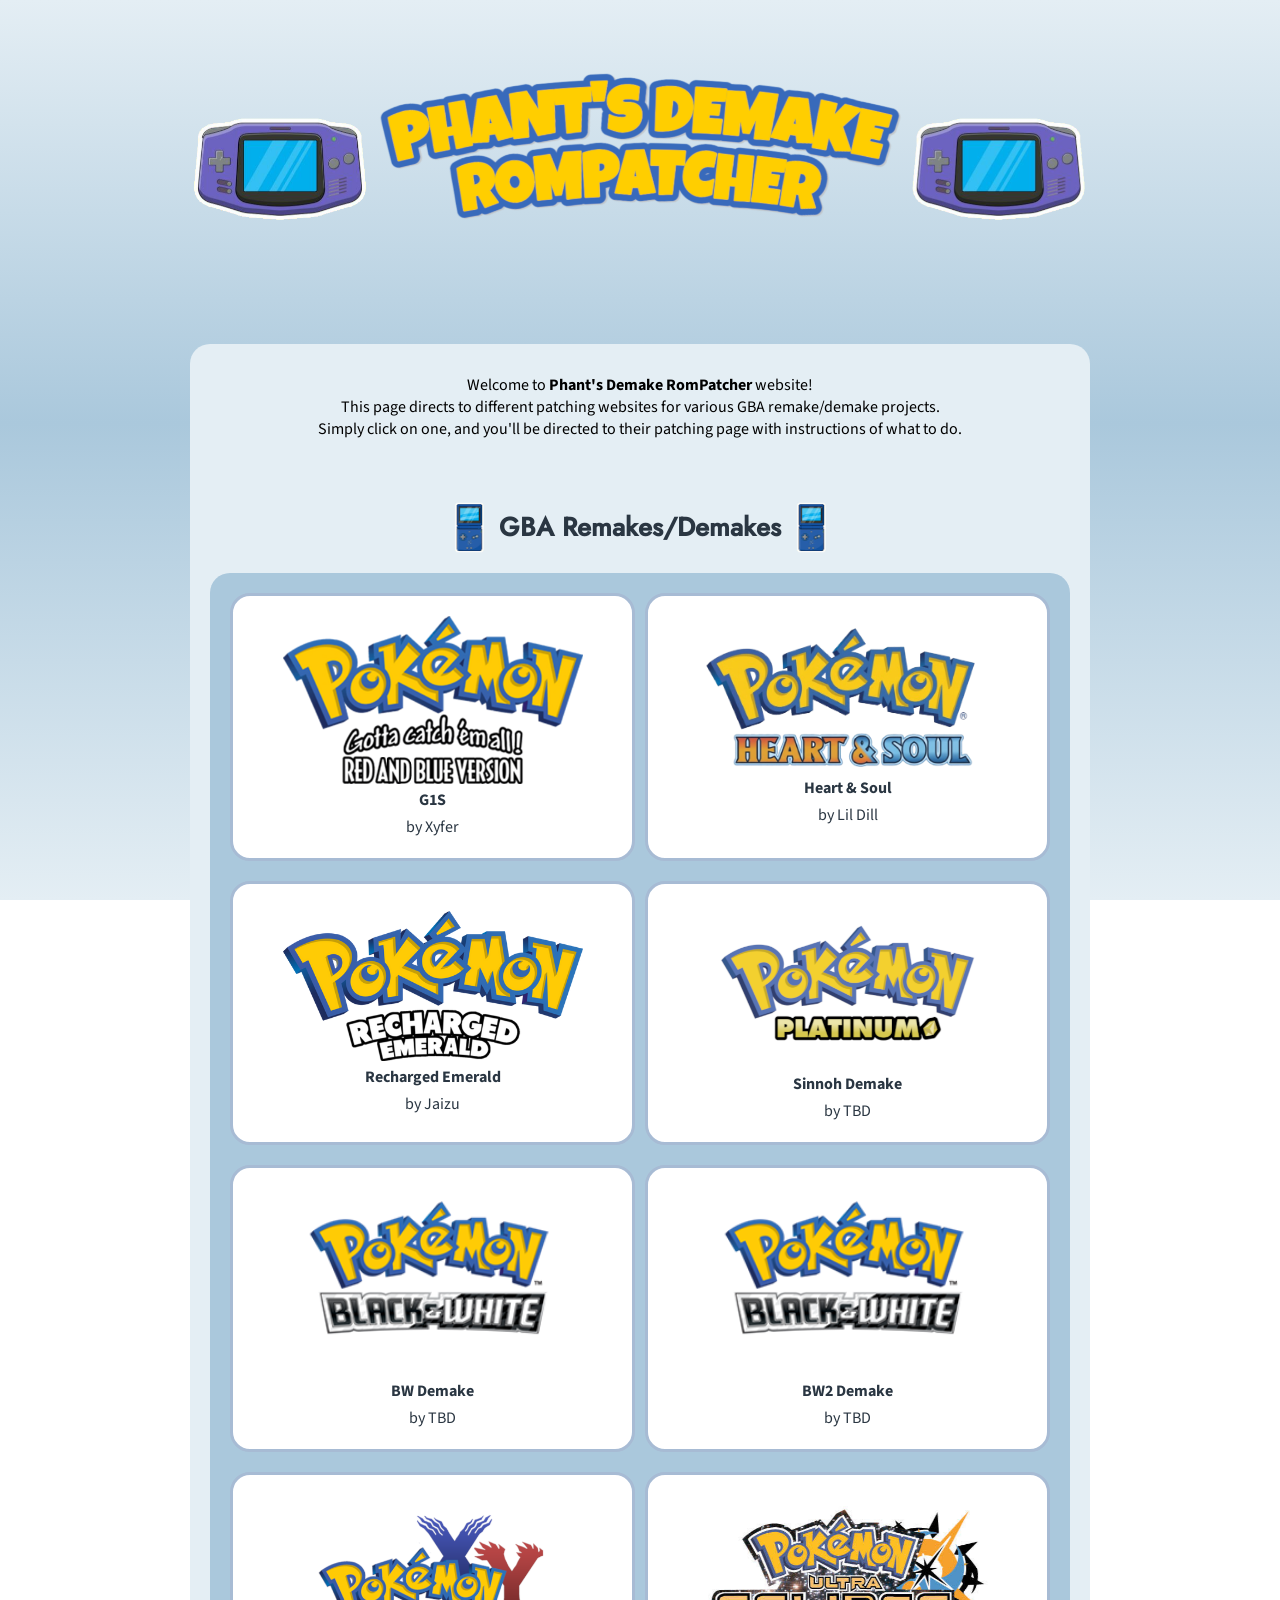
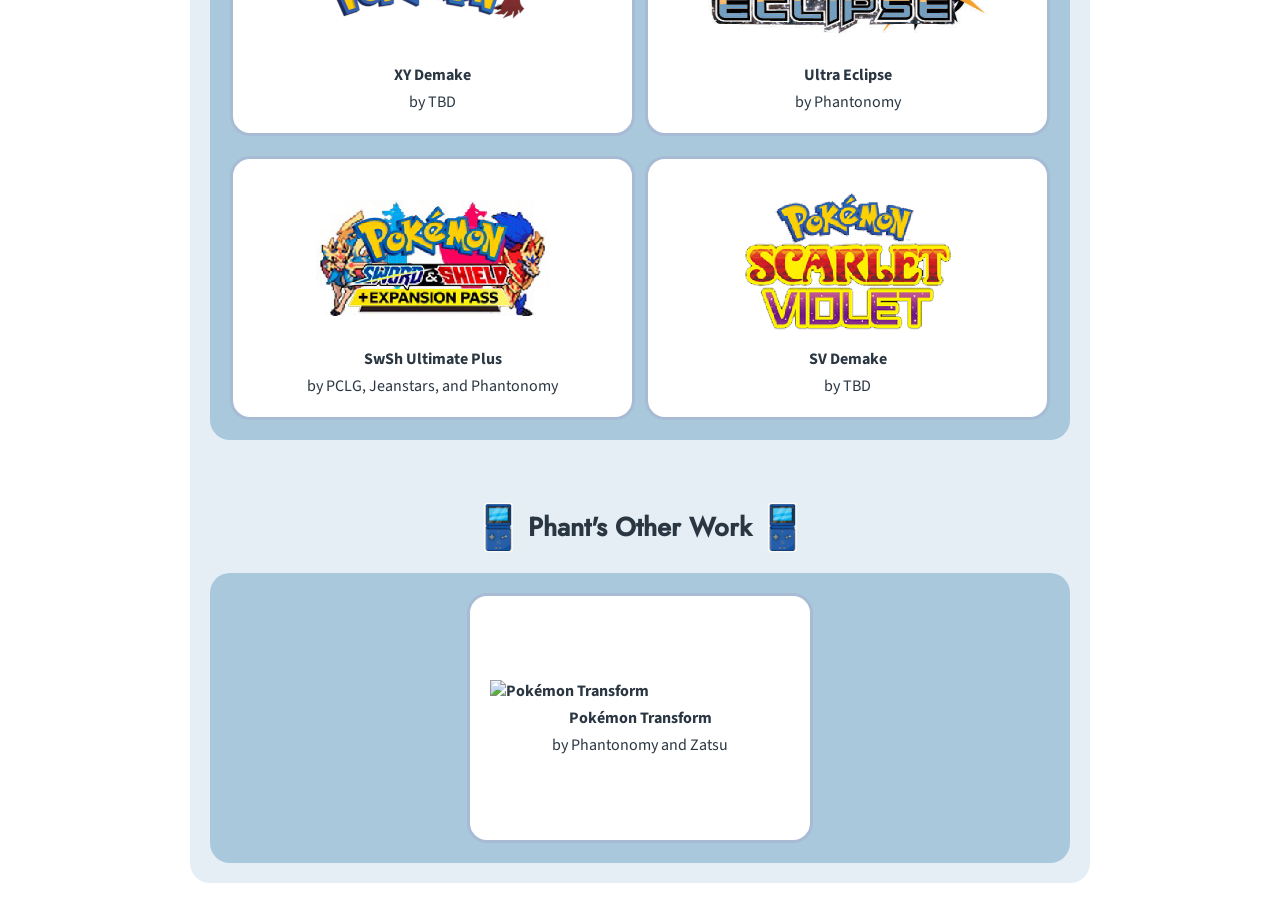
==== index.html @ 4da74973 "the start of the demake patcher" ====
<!DOCTYPE html>
<html translate="no">

<head>
    <meta charset="UTF-8">
    <meta name="viewport" content="width=device-width, initial-scale=1.0">
    <link rel="icon" href="./assets/images/favicon.ico" type="image/x-icon">
    <title>Phant's Demake RomPatcher</title>
    <link href="./style.css" rel="stylesheet" type="text/css" media="all">
    <link rel="icon" href="./assets/team-aqua-logo.png" type="image/x-icon" />
    <link rel="preconnect" href="https://fonts.googleapis.com">
    <link rel="preconnect" href="https://fonts.gstatic.com" crossorigin>
    <link
        href="https://fonts.googleapis.com/css2?family=EB+Garamond:ital,wght@0,400..800;1,400..800&family=Source+Sans+3:ital,wght@0,200..900;1,200..900&display=swap"
        rel="stylesheet">
</head>

<body>
    <div id="container">
        <div id="header">
            <img src="./assets/images/phantsdemakerompatcherbanneragb.png" alt="logo" />
        </div>
        <main>
            <p class="intro">
                Welcome to <strong>Phant's Demake RomPatcher</strong> website!<br />
                This page directs to different patching
                websites for various GBA remake/demake projects.<br />
                Simply click on one, and you'll be directed to their patching page
                with instructions of what to do.
            </p>

            <!--
            To add your own hack, copy the template below and add it underneath the proper headers

                        <a class="hack_button" href="./hacks/game">
                            <img src="./hacks/game/logo.png" alt="Game Name">
                            <h4>Game Name</h4>
                            <p>by Author</p>
                        </a>

            -->

            <div>&nbsp;</div> <!-- Invisible Character for Padding -->
            <div class="hacks_block">
                <div class="hacks_block_title">
                    <!-- <img src="assets/images/team-aqua-logo.png"> -->
                    <img src="assets/images/gba-sp-smol.png">
                    <h2>GBA Remakes/Demakes</h2>
                    <img src="assets/images/gba-sp-smol.png">
                </div>

                <div class="hacks_subblock">
                    <div class="hack_buttons">
                        <a class="hack_button" href="./hacks/tbd/">
                            <img src="./hacks/gen1/logo.png" alt="G1S">
                            <h4>G1S</h4>
                            <p>by Xyfer</p>
                        </a>
                        
                        <a class="hack_button" href="./hacks/tbd/">
                            <img src="./hacks/gen2/logo.png" alt="HnS">
                            <h4>Heart & Soul</h4>
                            <p>by Lil Dill</p>
                        </a>
                        
                        <a class="hack_button" href="./hacks/tbd">
                            <img src="./hacks/gen3/logo.png" alt="Recharged Emerald">
                            <h4>Recharged Emerald</h4>
                            <p>by Jaizu</p>
                        </a>
                        
                        <a class="hack_button" href="./hacks/tbd">
                            <img src="./hacks/gen4/logo.png" alt="Sinnoh Demake">
                            <h4>Sinnoh Demake</h4>
                            <p>by TBD</p>
                        </a>
                        
                        <a class="hack_button" href="./hacks/tbd/">
                            <img src="./hacks/gen5.1/logo.png" alt="BW Demake">
                            <h4>BW Demake</h4>
                            <p>by TBD</p>
                        </a>
                        
                        <a class="hack_button" href="./hacks/tbd/">
                            <img src="./hacks/gen5.2/logo.png" alt="BW2 Demake">
                            <h4>BW2 Demake</h4>
                            <p>by TBD</p>
                        </a>
                        
                        <a class="hack_button" href="./hacks/tbd/">
                            <img src="./hacks/gen6/logo.png" alt="XY Demake">
                            <h4>XY Demake</h4>
                            <p>by TBD</p>
                        </a>

                        <a class="hack_button" href="./hacks/ultra_eclipse/">
                            <img src="./hacks/ultra_eclipse/logo.png" alt="Ultra Eclipse">
                            <h4>Ultra Eclipse</h4>
                            <p>by Phantonomy</p>
                        </a>
                        
                        <a class="hack_button" href="./hacks/swsh/">
                            <img src="./hacks/swsh/logo.png" alt="SwSh Ultimate Plus">
                            <h4>SwSh Ultimate Plus</h4>
                            <p>by PCLG, Jeanstars, and Phantonomy</p>
                        </a>

                        <a class="hack_button" href="./hacks/tbd/">
                            <img src="./hacks/gen9/logo.png" alt="SV Demake">
                            <h4>SV Demake</h4>
                            <p>by TBD</p>
                        </a>
                    </div>
                </div>
            </div>

            <div>&nbsp;</div> <!-- Invisible Character for Padding -->
            <div class="hacks_block">
                <div class="hacks_block_title">
                    <!-- <img src="assets/images/team-aqua-logo.png"> -->
                    <img src="assets/images/gba-sp-smol.png">
                    <h2>Phant's Other Work</h2>
                    <img src="assets/images/gba-sp-smol.png">
                </div>
                <div class="hacks_subblock">
                    <div class="hack_buttons">
                        <a class="hack_button" href="./hacks/transform">
                            <img src="./hacks/transform/logo_pink.png" alt="Pokémon Transform">
                            <h4>Pokémon Transform</h4>
                            <p>by Phantonomy and Zatsu</p>
                        </a>
                    </div>
                </div>
            </div>
        </main>
    </div>
</body>

</html>
---- style.css ----
/* @FONT-FACES */
@import url('https://fonts.googleapis.com/css?family=Open+Sans:400,700');
@import url('https://fonts.googleapis.com/css?family=Roboto+Mono:300');

:root {
    --header-image: url('./assets/images/phantsdemakerompatcherbanneragb.png');
    --color-primary: #8AA8C7;
    --color-primary-dark-1: #2A3642;
    --color-primary-light-1: #A7BBD4;
    --color-primary-light-2: #E4EEF4;
    --color-primary-light-3: #AAC8DC ;
}

p, h1, h2, h3, h4, h5, h6 {
    padding: 0;
    margin: 0;
}

h1, h2, h3, h4, h5, h6 {
    text-align: center;
}

a { 
  color: var(--color-primary-dark-1);
  font-weight: bold;
  text-decoration:none;
}

a:hover {
    color: var(--color-primary);
}

body {
    font-family: "Source Sans 3", sans-serif;
    margin: 0;
    background: #E4EEF4;
    background: linear-gradient(360deg, 
        rgba(228, 238, 244, 1) 0%,
        rgba(170, 200, 220, 1) 53%,
        rgba(228, 238, 244, 1) 100% 
    );
    background-attachment: fixed;
    display: flex;
    flex-direction: column;
    justify-content: flex-start;
    align-items: center;
    padding: 20px;
}

* {
    box-sizing: border-box;
}

/* the "container" is what wraps your entire website */
/* if you want something (like the header) to be Wider than
the other elements, you will need to move that div outside
of the container */
#container {
    max-width: 900px;
}

#header > img {
    width: 100%;
}

main {
    display: flex;
    flex-direction: column;
    justify-content: flex-start;
    align-items: center;
    row-gap: 20px;
    background-color: #E4EEF4;
    padding-left: 20px;
    padding-right: 20px;
    padding-top: 30px;
    padding-bottom: 20px;
    border-radius: 20px;
}

.intro {
    text-align: center;
    padding-left: 20px;
    padding-right: 20px;
}

.hacks_block {
    display: flex;
    flex-direction: column;
    justify-content: flex-start;
    align-items: center;
    row-gap: 20px;
    width: 100%;
}

.hacks_block > .hacks_block_title {
    display: flex;
    flex-direction: row;
    justify-content: space-between;
    align-items: center;
    column-gap: 10px;
}

.hacks_block > .hacks_block_title > h2 {
    color: var(--color-primary-dark-1);
    font-size: 26px;
    font-family: 'Jost', sans-serif;
}

.hacks_block > .hacks_block_title > img {
    width: 40px;
}

.hacks_subblock {
    display: flex;
    flex-direction: column;
    justify-content: space-between;
    align-items: center;
    row-gap: 20px;
    width: 100%;
    padding: 20px;
    border-radius: 20px;
    background-color: var(--color-primary-light-3);
}

.hacks_subblock > .hacks_subblock_title {
    color: var(--color-primary-dark-1);
    font-size: 20px;
    font-family: 'Jost', sans-serif;
}

.hacks_subblock > .hack_buttons {
    display: flex;
    flex-direction: row;
    justify-content: space-evenly;
    align-items: stretch;
    flex-wrap: wrap;
    row-gap: 20px;
    column-gap: 10px;
}

.hacks_subblock > .hack_buttons > .hack_button {
    display: flex;
    flex-direction: column;
    justify-content: center;
    align-items: center;
    row-gap: 5px;
    border: 3px solid var(--color-primary-light-1);
    border-radius: 20px;
    padding: 20px;
    background-color: white;
    flex: 1 1 250px;
    min-height: 250px;
}

.hacks_subblock > .hack_buttons > .hack_button:hover {
    border-color: var(--color-primary-light-2);
}

.hacks_subblock > .hack_buttons > .hack_button > p {
    font-size: 16px;
    font-weight: normal;
}

.hacks_subblock > .hack_buttons > .hack_button > img {
    width: 300px;
}

@font-face {
    font-family: Bang-Tamvan;
    src: url('./assets/fonts/Bang%20Tamvan.ttf');
}

@font-face {
    font-family: Rounds-Neue;
    src: url('./assets/fonts/Rounds Neue/TT%20Rounds%20Neue%20Regular.ttf');
}

@font-face {
    font-family: Rounds-Neue;
    src: url('./assets/fonts/Rounds Neue/TT%20Rounds%20Neue%20Bold.ttf');
    font-weight: bold;
    }

@font-face {
    font-family: Rounds-Neue;
    src: url('./assets/fonts/Rounds Neue/TT%20Rounds%20Neue%20Medium%20Italic.ttf');
    font-style: italic;
}

@font-face {
    font-family: Rounds-Neue;
    src: url('./assets/fonts/Rounds Neue/TT%20Rounds%20Neue%20Bold%20Italic.ttf');
    font-style: italic;
    font-weight: bold;
}

@font-face {
    font-family: Jost;
    src: url('./assets/fonts/Jost/Jost-Medium.ttf');
}
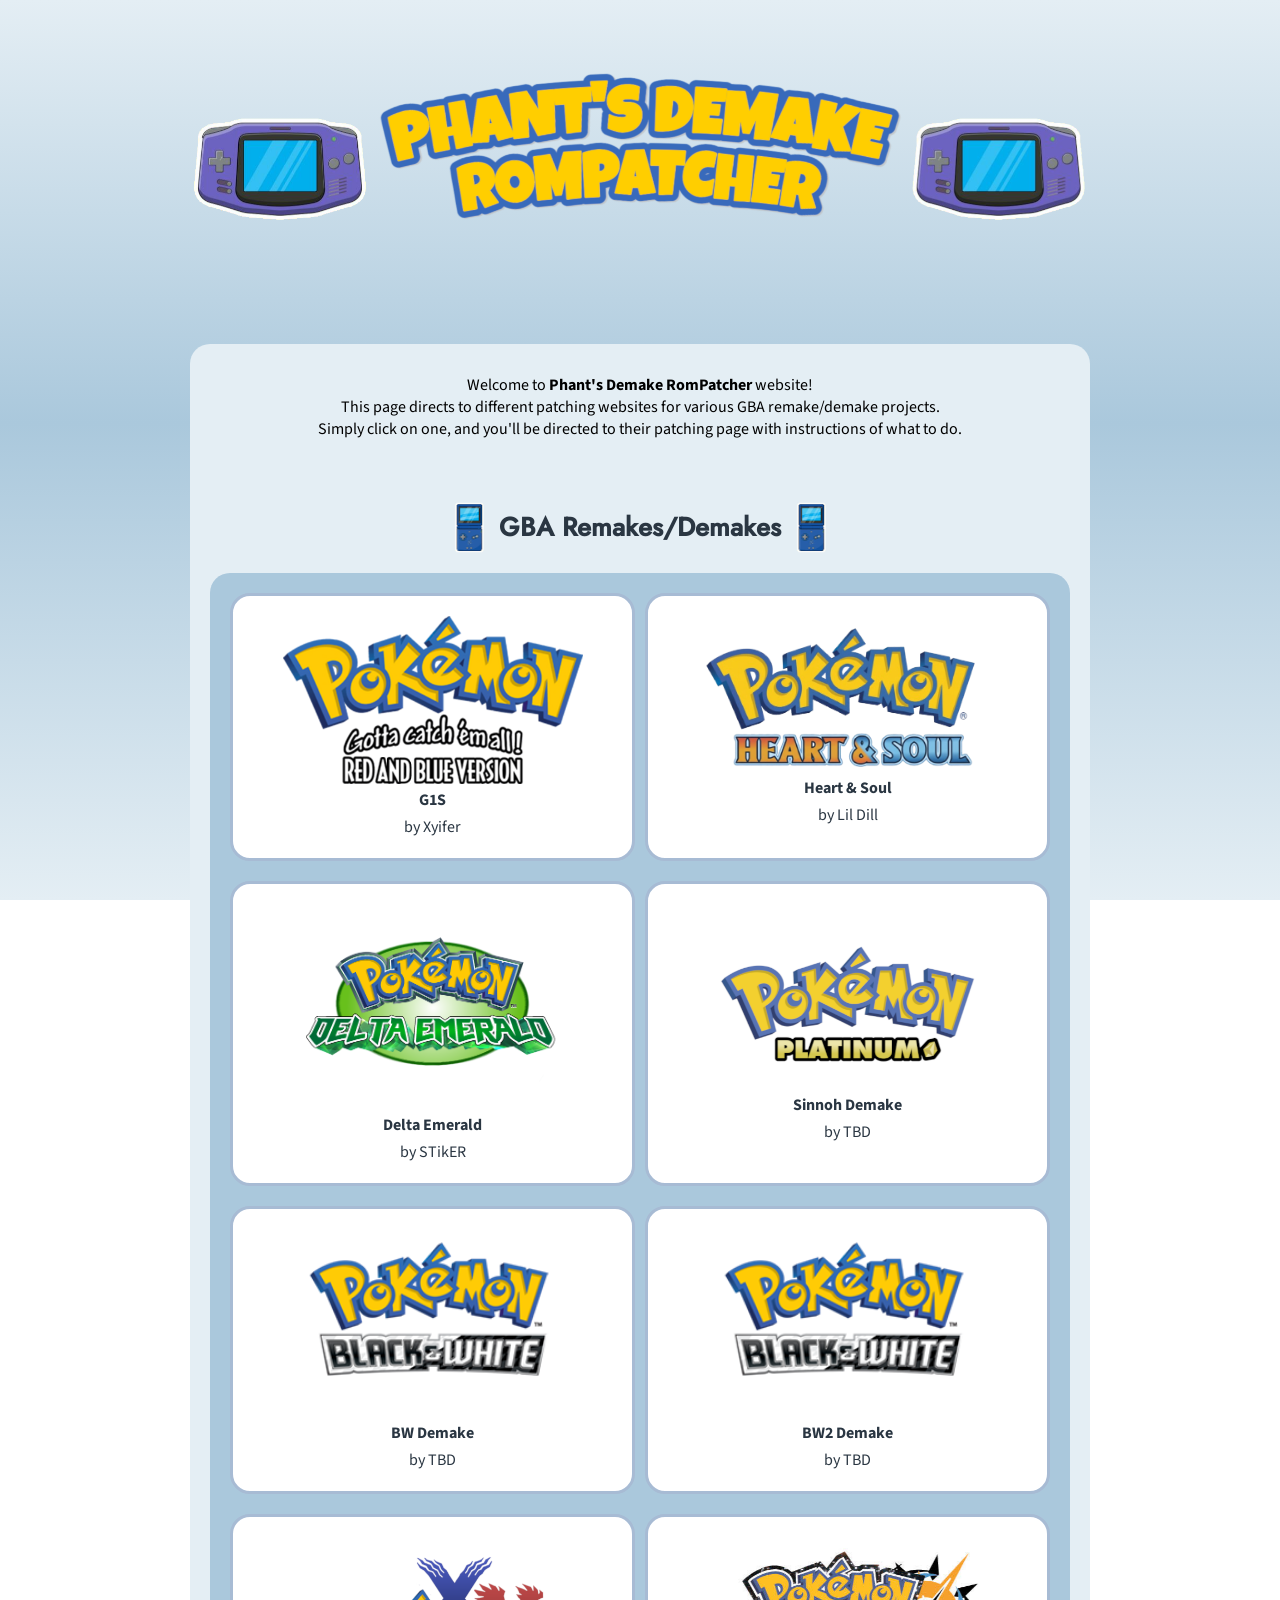
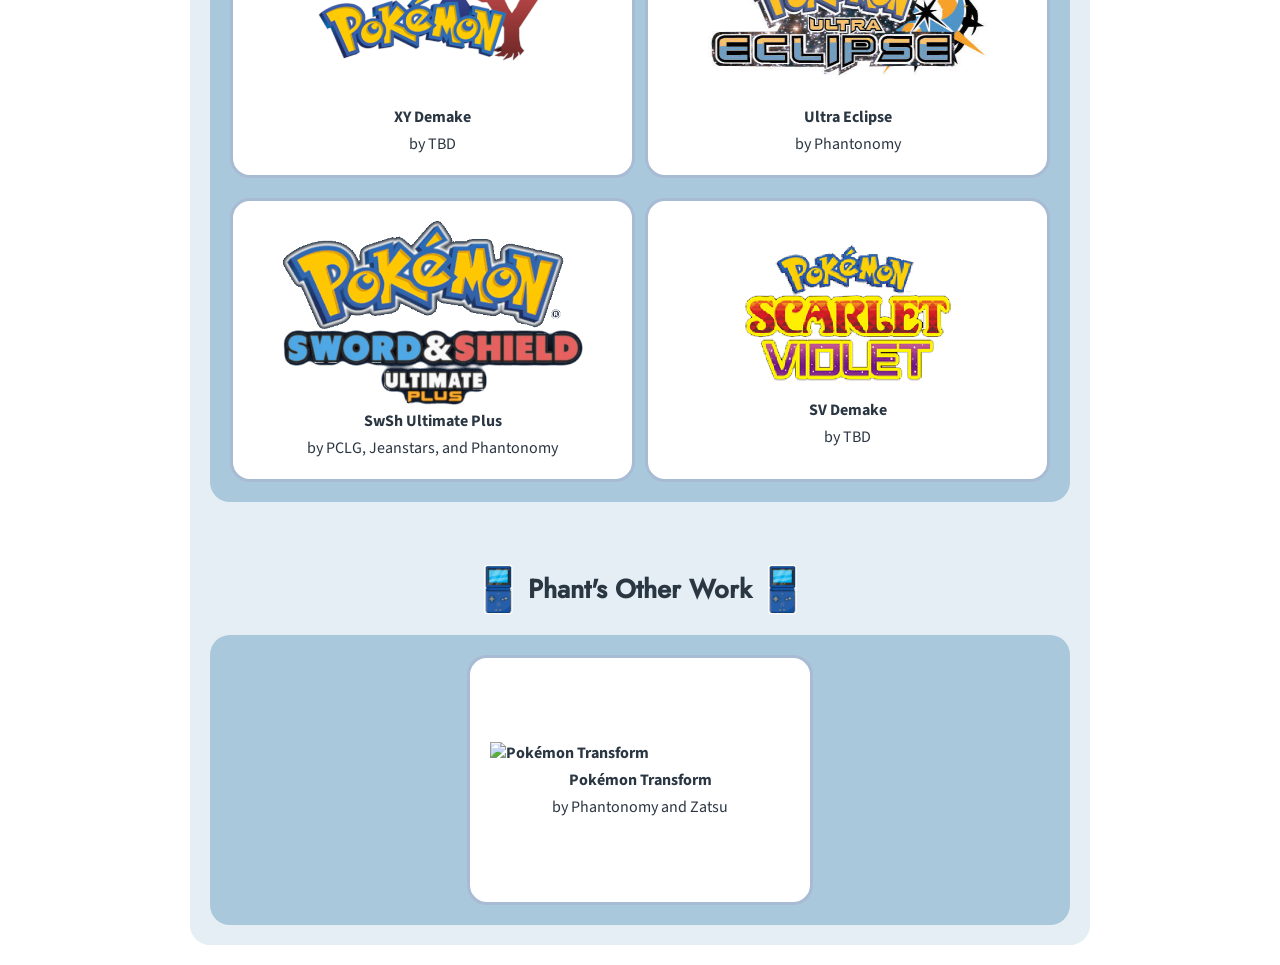
==== commit 0d009f44: "new not finished page" ====
--- a/index.html
+++ b/index.html
@@ -4,7 +4,7 @@
 <head>
     <meta charset="UTF-8">
     <meta name="viewport" content="width=device-width, initial-scale=1.0">
-    <link rel="icon" href="./assets/images/favicon.ico" type="image/x-icon">
+    <link rel="icon" href="./assets/images/gbasp.ico" type="image/x-icon">
     <title>Phant's Demake RomPatcher</title>
     <link href="./style.css" rel="stylesheet" type="text/css" media="all">
     <link rel="icon" href="./assets/team-aqua-logo.png" type="image/x-icon" />
@@ -51,43 +51,43 @@
 
                 <div class="hacks_subblock">
                     <div class="hack_buttons">
-                        <a class="hack_button" href="./hacks/tbd/">
+                        <a class="hack_button" href="./unmade_game/">
                             <img src="./hacks/gen1/logo.png" alt="G1S">
                             <h4>G1S</h4>
-                            <p>by Xyfer</p>
+                            <p>by Xyifer</p>
                         </a>
                         
-                        <a class="hack_button" href="./hacks/tbd/">
-                            <img src="./hacks/gen2/logo.png" alt="HnS">
+                        <a class="hack_button" href="./hacks/HnS/">
+                            <img src="./hacks/HnS/logo.png" alt="HnS">
                             <h4>Heart & Soul</h4>
                             <p>by Lil Dill</p>
                         </a>
                         
-                        <a class="hack_button" href="./hacks/tbd">
+                        <a class="hack_button" href="./unmade_game/">
                             <img src="./hacks/gen3/logo.png" alt="Recharged Emerald">
-                            <h4>Recharged Emerald</h4>
-                            <p>by Jaizu</p>
+                            <h4>Delta Emerald</h4>
+                            <p>by STikER</p>
                         </a>
                         
-                        <a class="hack_button" href="./hacks/tbd">
+                        <a class="hack_button" href="./unmade_game/">
                             <img src="./hacks/gen4/logo.png" alt="Sinnoh Demake">
                             <h4>Sinnoh Demake</h4>
                             <p>by TBD</p>
                         </a>
                         
-                        <a class="hack_button" href="./hacks/tbd/">
+                        <a class="hack_button" href="./unmade_game/">
                             <img src="./hacks/gen5.1/logo.png" alt="BW Demake">
                             <h4>BW Demake</h4>
                             <p>by TBD</p>
                         </a>
                         
-                        <a class="hack_button" href="./hacks/tbd/">
+                        <a class="hack_button" href="./unmade_game/">
                             <img src="./hacks/gen5.2/logo.png" alt="BW2 Demake">
                             <h4>BW2 Demake</h4>
                             <p>by TBD</p>
                         </a>
                         
-                        <a class="hack_button" href="./hacks/tbd/">
+                        <a class="hack_button" href="./unmade_game/">
                             <img src="./hacks/gen6/logo.png" alt="XY Demake">
                             <h4>XY Demake</h4>
                             <p>by TBD</p>
@@ -100,12 +100,12 @@
                         </a>
                         
                         <a class="hack_button" href="./hacks/swsh/">
-                            <img src="./hacks/swsh/logo.png" alt="SwSh Ultimate Plus">
+                            <img src="./hacks/swsh/logo2.png" alt="SwSh Ultimate Plus">
                             <h4>SwSh Ultimate Plus</h4>
                             <p>by PCLG, Jeanstars, and Phantonomy</p>
                         </a>
 
-                        <a class="hack_button" href="./hacks/tbd/">
+                        <a class="hack_button" href="./unmade_game/">
                             <img src="./hacks/gen9/logo.png" alt="SV Demake">
                             <h4>SV Demake</h4>
                             <p>by TBD</p>
